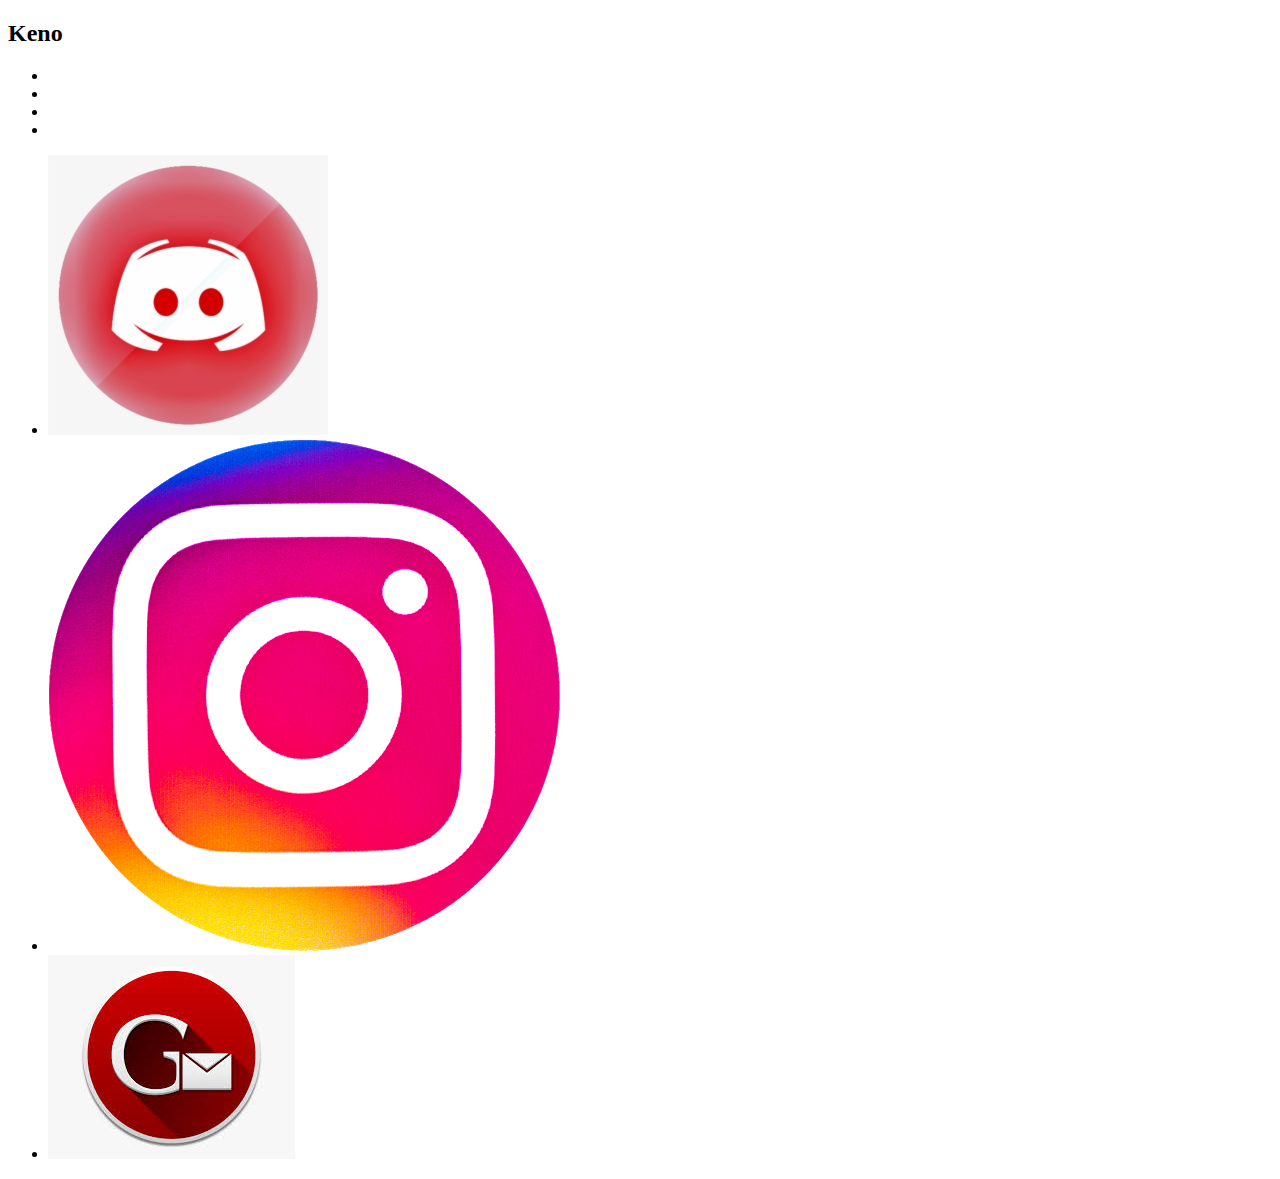
==== index.html @ cedfd24b "Add files via upload" ====
<!DOCTYPE html>
<html lang="en">
<head>
    <meta charset="UTF-8">
    <meta name="Keno-Portfolio">
    <link rel="stylesheet" href="css/style.css">
    <title>Keno |Portfolio</title>
    <style> .mon-discord {height: 100px;}</style>
     <style> .mon-insta {height: 100px;}</style>
     <style> .mon-gmail {height: 100px;}</style>
    
</head>
<body>
    <nav>
        <div id="logo"><h2>Keno</h2></div>
        <div id="internal-link">
            <ul>
                <li> <a href="Acceuil"></a></li>
                <li><a href="Services"></a></li>
                <li><a href="Projets"></a></li>
                <li><a href="Contacts"></a></li>
            </ul>
        </div>
        <div>
            <ul>
                <li>
                    <a href="">
                        <img src="images/img-discord.jpeg" alt="Discord">
                    </a>
                </li>
                <li>
                    <a href="">
                        <img src="images/insta-logo.png" alt="Instagram">
                    </a>
                </li>
                <li>
                    <a href="">
                        <img src="images/gmail-logo.jpeg" alt="">
                    </a>
                </li>
            </ul>

        </div>

    </nav>
</body>
</html>
---- css/style.css ----
n
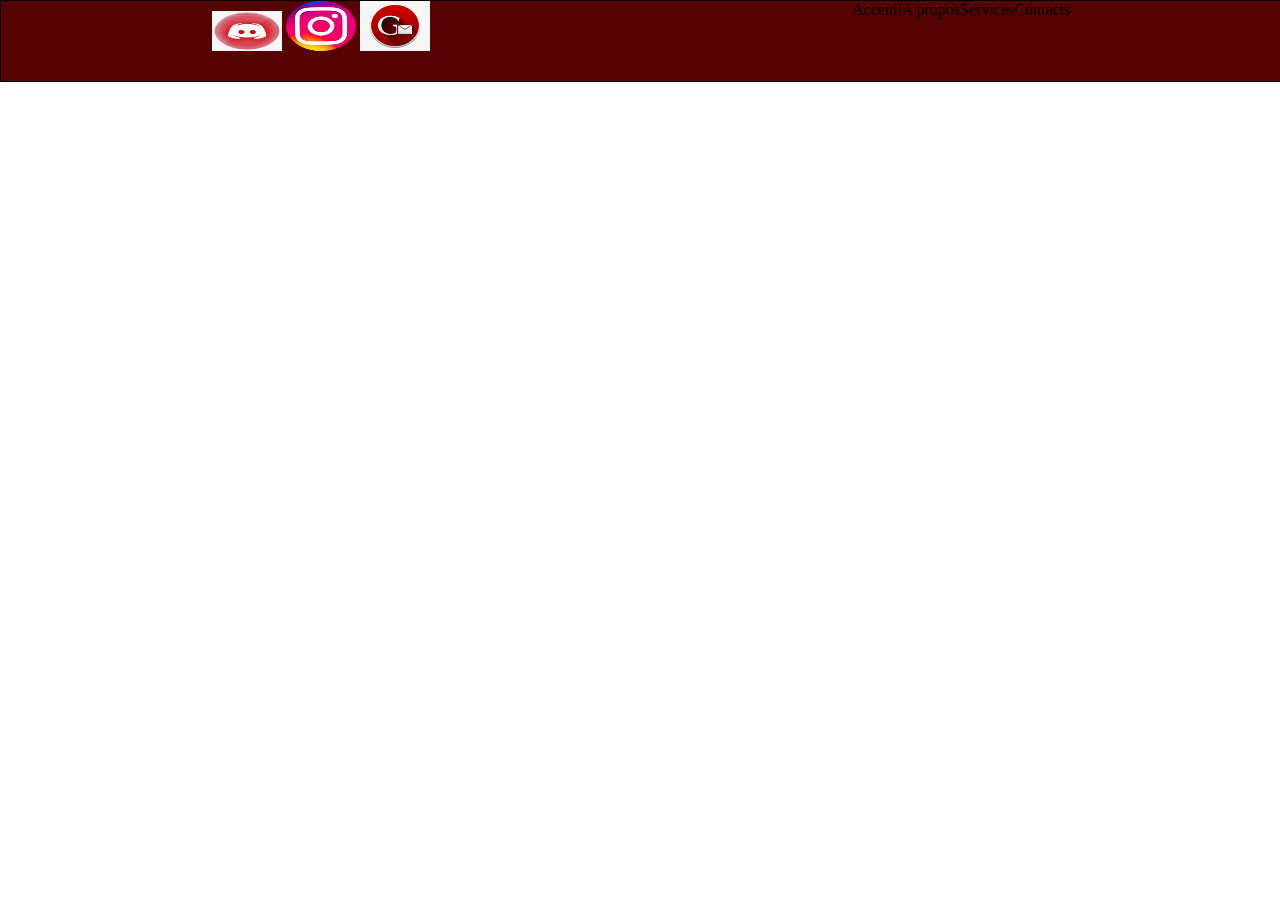
==== commit de167ccc: "Add files via upload" ====
--- a/index.html
+++ b/index.html
@@ -1,47 +1,36 @@
 <!DOCTYPE html>
-<html lang="en">
+<html lang="fr">
 <head>
     <meta charset="UTF-8">
+    <meta name="viewport" content="width=device-width, initial-scale=1.0">
     <meta name="Keno-Portfolio">
     <link rel="stylesheet" href="css/style.css">
-    <title>Keno |Portfolio</title>
-    <style> .mon-discord {height: 100px;}</style>
-     <style> .mon-insta {height: 100px;}</style>
-     <style> .mon-gmail {height: 100px;}</style>
-    
+    <title>Keno |Portfolio</title>  
 </head>
+
 <body>
-    <nav>
-        <div id="logo"><h2>Keno</h2></div>
-        <div id="internal-link">
-            <ul>
-                <li> <a href="Acceuil"></a></li>
-                <li><a href="Services"></a></li>
-                <li><a href="Projets"></a></li>
-                <li><a href="Contacts"></a></li>
-            </ul>
-        </div>
-        <div>
-            <ul>
-                <li>
-                    <a href="">
-                        <img src="images/img-discord.jpeg" alt="Discord">
-                    </a>
-                </li>
-                <li>
-                    <a href="">
-                        <img src="images/insta-logo.png" alt="Instagram">
-                    </a>
-                </li>
-                <li>
-                    <a href="">
-                        <img src="images/gmail-logo.jpeg" alt="">
-                    </a>
-                </li>
-            </ul>
+    <header>
+        <div class="Logo">
+            <img src="images/img-discord.jpeg" alt="mon discord" width="70" height="40">
+            <img src="images/insta-logo.png"   alt="mon insta" width="70" height="50">
+            <img src="images/gmail-logo.jpeg"  alt="mon gmail" width="70" height="50">
 
         </div>
 
-    </nav>
+        <nav>
+            <ul>
+                <li> <a href="#"></a> Acceuil</li>
+                <li> <a href="#"></a> A propos</li>
+                <li> <a href="#"></a> Services</li>
+                <li> <a href="#"></a> Contacts</li>
+            </ul>
+        </nav>
+
+    </header>
+
+    <section>
+        <article></article>
+        <article></article>
+    </section>
 </body>
 </html>--- a/css/style.css
+++ b/css/style.css
@@ -1 +1,30 @@
-n+*
+{
+    margin: 0%;
+    padding: 0%;
+
+}
+
+header
+{
+    width: 100%;
+    height: 80px;
+    border: 1px solid black;
+    background: rgb(88, 3, 3);
+    justify-content: space-around;
+    display: flex;
+}
+li
+{
+    list-style: none;
+}
+ul
+{
+    display: flex;
+    justify-content: space-around;
+  text-decoration-style: none;
+}
+nav
+{
+    display: flex;
+}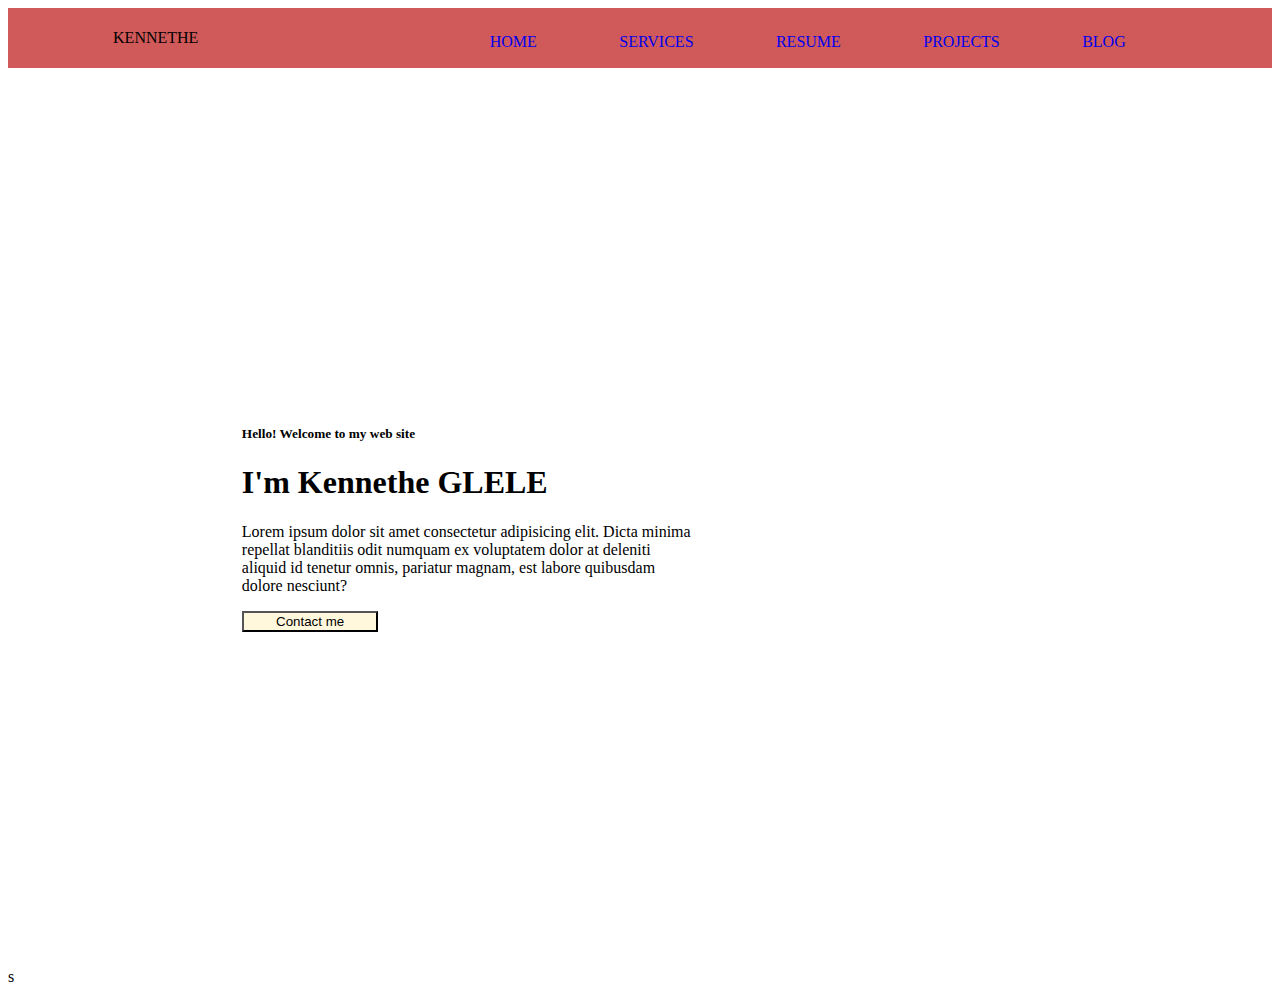
==== commit 3e0f61bd: "Ma première utilisation de mon portfolio" ====
--- a/index.html
+++ b/index.html
@@ -3,34 +3,42 @@
 <head>
     <meta charset="UTF-8">
     <meta name="viewport" content="width=device-width, initial-scale=1.0">
-    <meta name="Keno-Portfolio">
     <link rel="stylesheet" href="css/style.css">
     <title>Keno |Portfolio</title>  
 </head>
 
 <body>
     <header>
-        <div class="Logo">
-            <img src="images/img-discord.jpeg" alt="mon discord" width="70" height="40">
-            <img src="images/insta-logo.png"   alt="mon insta" width="70" height="50">
-            <img src="images/gmail-logo.jpeg"  alt="mon gmail" width="70" height="50">
-
+        <div class="Name">
+            KENNETHE
         </div>
 
         <nav>
             <ul>
-                <li> <a href="#"></a> Acceuil</li>
-                <li> <a href="#"></a> A propos</li>
-                <li> <a href="#"></a> Services</li>
-                <li> <a href="#"></a> Contacts</li>
+                <li> <a href="#">HOME</a> </li>
+                <li> <a href="#">SERVICES</a> </li>
+                <li> <a href="#"> RESUME</a></li>
+                <li> <a href="#">PROJECTS</a> </li>
+                <li> <a href="#">BLOG</a></li>
             </ul>
         </nav>
-
     </header>
-
     <section>
-        <article></article>
-        <article></article>
+        <article>
+               <div class="information">
+                    <div class="personal_info_content">
+                        <h5>Hello! Welcome to my web site</h5>
+                        <h1>I'm Kennethe GLELE</h1>
+                        <p>Lorem ipsum dolor sit amet consectetur adipisicing elit. Dicta minima repellat blanditiis odit numquam ex voluptatem dolor at deleniti aliquid id tenetur omnis, pariatur magnam, est labore quibusdam dolore nesciunt?</p>
+                        <button>Contact me</button>
+                    </div>
+               </div>
+               <div class="pictures">
+                   <img src="" alt="">
+               </div>
+        </article>
     </section>
+    <footer></footer>
+    s
 </body>
 </html>--- a/css/style.css
+++ b/css/style.css
@@ -1,18 +1,22 @@
+<style>
+@import url('https://fonts.googleapis.com/css2?family=Cinzel+Decorative:wght@700&family=EB+Garamond:ital,wght@1,500;1,600&family=Faster+One&family=Grand+Hotel&family=Sancreek&display=swap');
+</style> 
+<style>
+@import url('https://fonts.googleapis.com/css2?family=Bungee&family=Rubik+Mono+One&display=swap');
+</style>
 *
 {
     margin: 0%;
     padding: 0%;
-
 }
 
 header
 {
     width: 100%;
-    height: 80px;
-    border: 1px solid black;
-    background: rgb(88, 3, 3);
+    height: 60px;
+    background: rgba(196, 44, 44, 0.788);
+    display: flex;
     justify-content: space-around;
-    display: flex;
 }
 li
 {
@@ -22,9 +26,81 @@
 {
     display: flex;
     justify-content: space-around;
-  text-decoration-style: none;
+    margin-top: 25px;
 }
+
 nav
 {
+   width: 60%;
+   height: 40%;
+   color: black;
+}
+a:hover
+{
+    color: rgb(240, 20, 20);
+}
+a
+{
+    text-decoration: none;
+}
+.Name
+{
+    color: black;
     display: flex;
+    align-items: center;
+    justify-content: space-around;
+
+    font-family: 'EB Garamond', serif;
+   /* font-family: 'Faster One', cursive;
+    font-family: 'Grand Hotel', cursive;
+    font-family: 'Sancreek', cursive;*/
+}
+button
+{
+    width: 30%;
+    background: cornsilk;
+}
+button:hover
+{
+    color: blue;
+}
+section
+{
+    width: 100%;
+    height: 100vh;
+    display: flex;
+    align-items: center;
+    justify-content: space-around;
+}
+article
+{
+    width: 90%;
+    height: 80%;
+    display: flex;
+    align-items: center;
+    justify-content: space-around;
+}
+
+.information
+{
+    width: 40%;
+    height: 500px;
+    display: flex;
+    align-items: center;
+    justify-content: space-around;
+}
+.picture
+{
+    width: 40%;
+    height: 500px;
+}
+h6
+{
+   /* font-family: 'Bungee', cursive;*/
+    font-family: 'Rubik Mono One', sans-serif;   
+}
+h1
+{
+    /*width: 20%;*/
+    height: 2s0px;
 }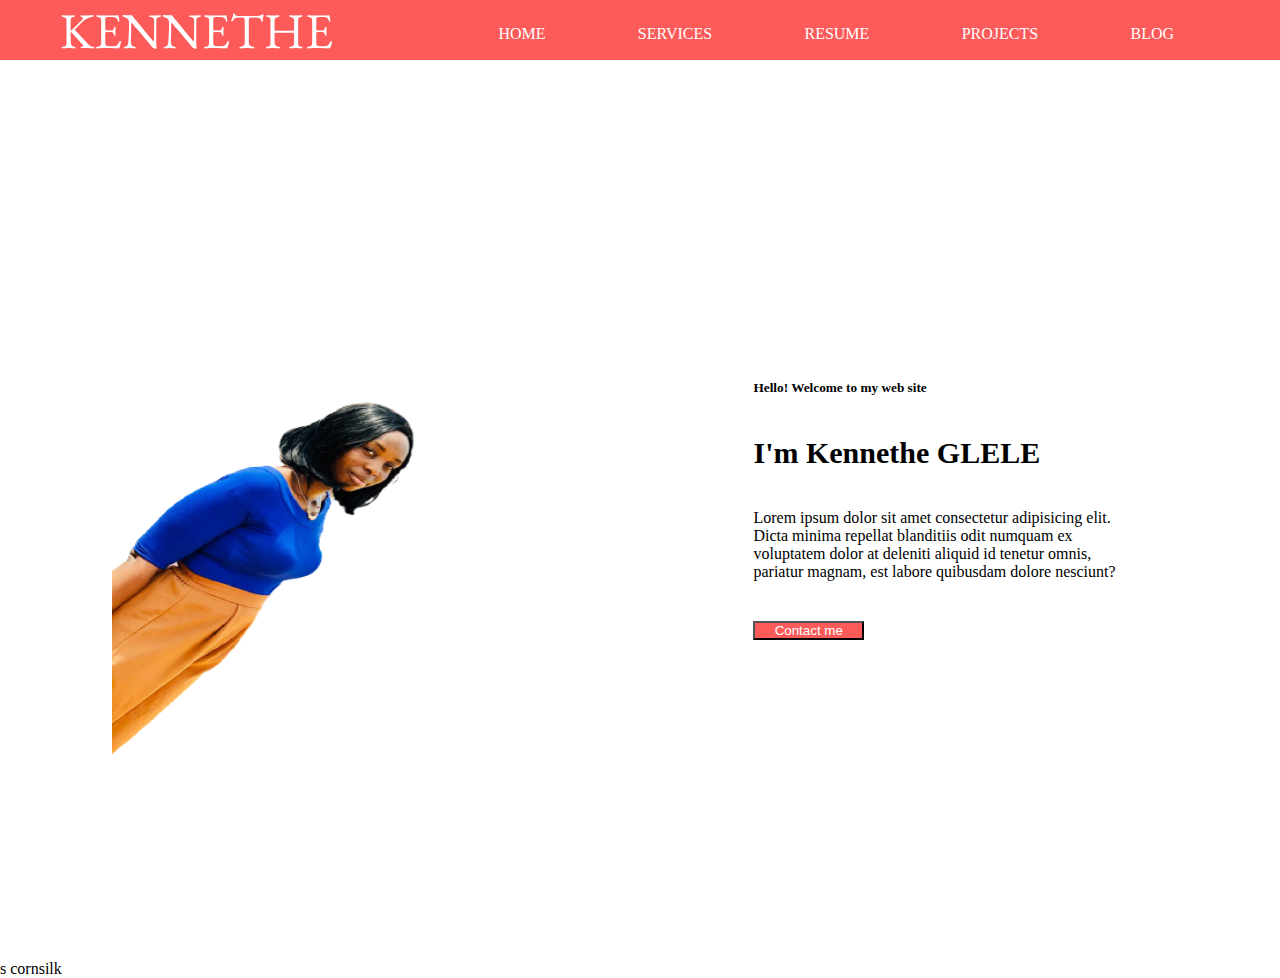
==== commit 944a2341: "Ma 3em  actualisation de mon Portfolio" ====
--- a/index.html
+++ b/index.html
@@ -25,6 +25,10 @@
     </header>
     <section>
         <article>
+                <div class="pictures">
+                    <img src="images/kenno_detour.png" alt="keno" width="500" height="500">
+                </div>
+
                <div class="information">
                     <div class="personal_info_content">
                         <h5>Hello! Welcome to my web site</h5>
@@ -33,12 +37,9 @@
                         <button>Contact me</button>
                     </div>
                </div>
-               <div class="pictures">
-                   <img src="" alt="">
-               </div>
         </article>
     </section>
     <footer></footer>
     s
 </body>
-</html>+</html>cornsilk--- a/css/style.css
+++ b/css/style.css
@@ -1,9 +1,6 @@
-<style>
+
 @import url('https://fonts.googleapis.com/css2?family=Cinzel+Decorative:wght@700&family=EB+Garamond:ital,wght@1,500;1,600&family=Faster+One&family=Grand+Hotel&family=Sancreek&display=swap');
-</style> 
-<style>
 @import url('https://fonts.googleapis.com/css2?family=Bungee&family=Rubik+Mono+One&display=swap');
-</style>
 *
 {
     margin: 0%;
@@ -14,7 +11,7 @@
 {
     width: 100%;
     height: 60px;
-    background: rgba(196, 44, 44, 0.788);
+    background: rgba(252, 46, 46, 0.788);
     display: flex;
     justify-content: space-around;
 }
@@ -37,20 +34,22 @@
 }
 a:hover
 {
-    color: rgb(240, 20, 20);
+    color: black;
 }
 a
 {
     text-decoration: none;
+    color: white;
 }
 .Name
 {
-    color: black;
+    color: rgb(255, 255, 255);
     display: flex;
     align-items: center;
     justify-content: space-around;
 
     font-family: 'EB Garamond', serif;
+    font-size: 50px;
    /* font-family: 'Faster One', cursive;
     font-family: 'Grand Hotel', cursive;
     font-family: 'Sancreek', cursive;*/
@@ -58,11 +57,13 @@
 button
 {
     width: 30%;
-    background: cornsilk;
+    background: rgba(252, 46, 46, 0.788);
+    color: white;
+
 }
 button:hover
 {
-    color: blue;
+    color: black;
 }
 section
 {
@@ -88,6 +89,17 @@
     display: flex;
     align-items: center;
     justify-content: space-around;
+    
+}
+
+.personal_info_content
+{
+    
+    width: 80%;
+    height: 300px;
+    display: flex;
+    flex-direction: column;
+    justify-content: space-around;
 }
 .picture
 {
@@ -102,5 +114,5 @@
 h1
 {
     /*width: 20%;*/
-    height: 2s0px;
+    font-size: 30px;
 }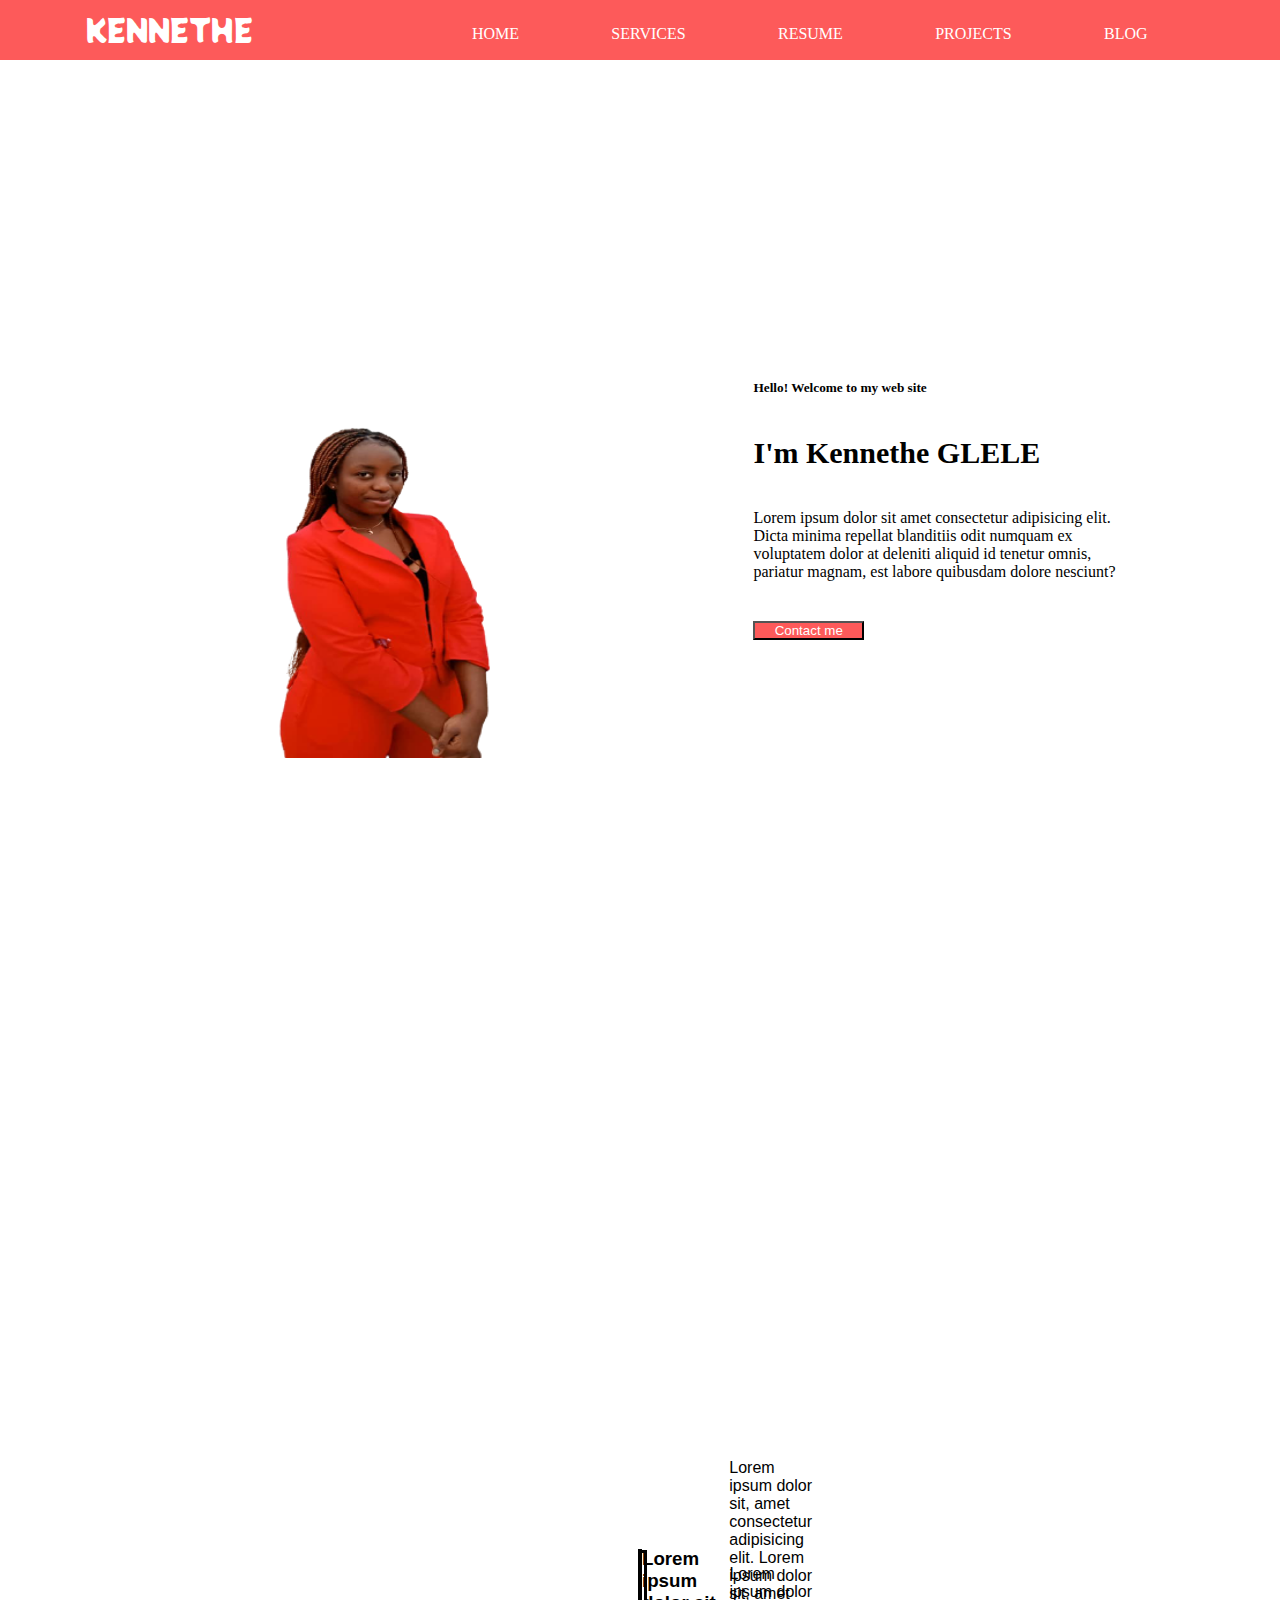
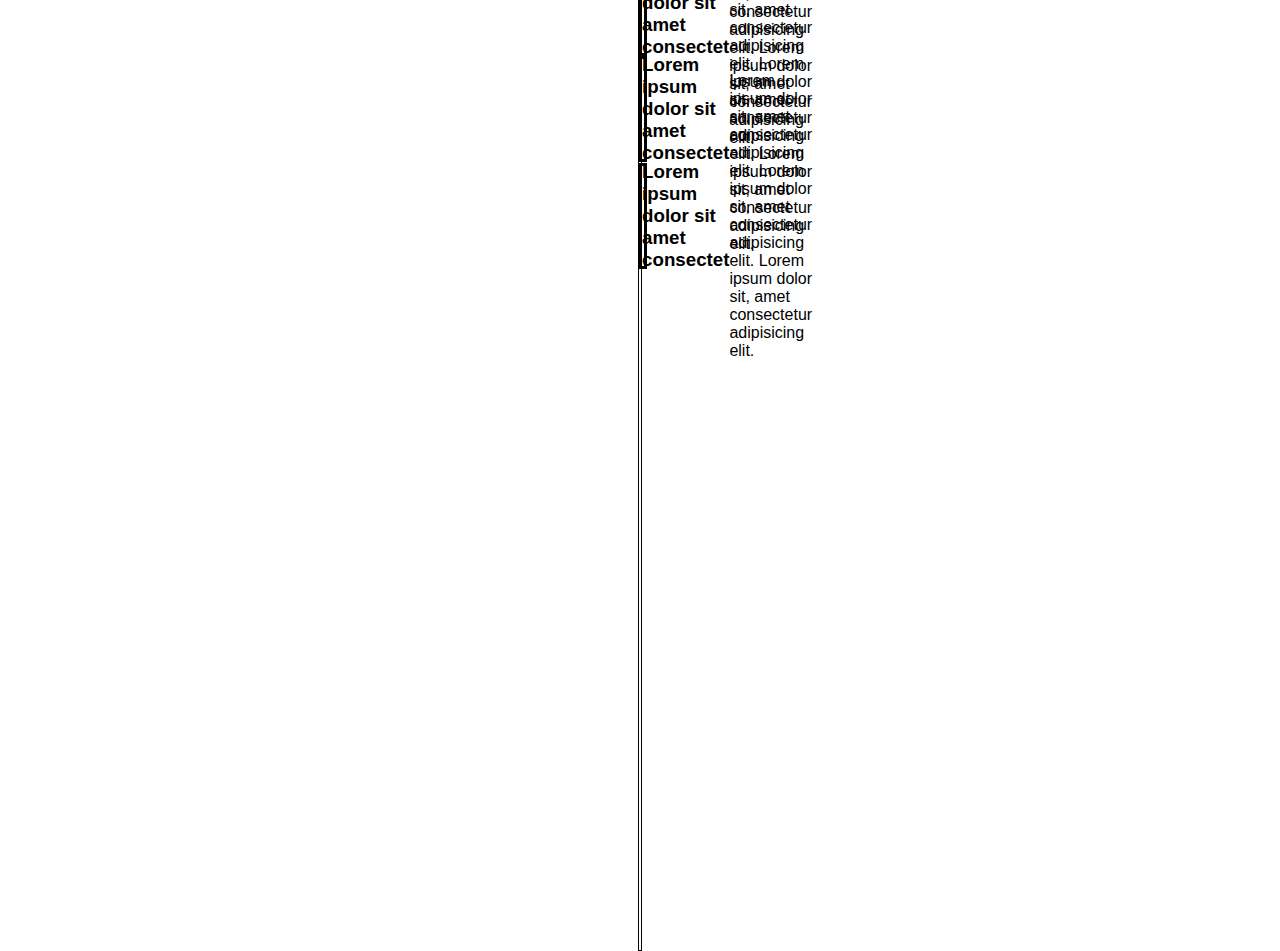
==== commit 55ff00ce: "Troisième actualisation de mon Portfolio" ====
--- a/index.html
+++ b/index.html
@@ -23,10 +23,11 @@
             </ul>
         </nav>
     </header>
+    
     <section>
         <article>
                 <div class="pictures">
-                    <img src="images/kenno_detour.png" alt="keno" width="500" height="500">
+                    <img src="images/kennethe.png" alt="keno" width="500" height="500">
                 </div>
 
                <div class="information">
@@ -39,7 +40,55 @@
                </div>
         </article>
     </section>
+
+    
+    <section class="sec2">
+        <article>
+
+            <div class="box-timeline">
+                <div id="line">
+                     <div class="rond1"></div>
+                     <div class="rond2"></div>
+                     <div class="rond3"></div>
+                     <div class="rond4"></div>
+                    
+                     <div class="box1">
+                        <h3>Lorem ipsum dolor sit amet consectet</h3>
+                        <p>
+                            Lorem ipsum dolor sit, amet consectetur adipisicing elit.
+                            Lorem ipsum dolor sit, amet consectetur adipisicing elit.
+                            Lorem ipsum dolor sit, amet consectetur adipisicing elit.
+                       </p>
+                     </div>
+
+                     <div class="box3">
+                        <h3>Lorem ipsum dolor sit amet consectet</h3>
+                        <p>
+                            Lorem ipsum dolor sit, amet consectetur adipisicing elit.
+                            Lorem ipsum dolor sit, amet consectetur adipisicing elit.
+                            Lorem ipsum dolor sit, amet consectetur adipisicing elit.
+                            
+                       </p>
+                     </div>
+
+                     <div class="box4">
+                        <h3>Lorem ipsum dolor sit amet consectet</h3>
+                        <p>
+                            Lorem ipsum dolor sit, amet consectetur adipisicing elit.
+                            Lorem ipsum dolor sit, amet consectetur adipisicing elit.
+                            Lorem ipsum dolor sit, amet consectetur adipisicing elit.
+                            
+                       </p>
+                     </div>
+
+                     
+
+            </div>
+
+        </article>
+
+    </section>
     <footer></footer>
-    s
+    
 </body>
-</html>cornsilk+</html>--- a/css/style.css
+++ b/css/style.css
@@ -1,6 +1,4 @@
-
-@import url('https://fonts.googleapis.com/css2?family=Cinzel+Decorative:wght@700&family=EB+Garamond:ital,wght@1,500;1,600&family=Faster+One&family=Grand+Hotel&family=Sancreek&display=swap');
-@import url('https://fonts.googleapis.com/css2?family=Bungee&family=Rubik+Mono+One&display=swap');
+@import url('https://fonts.googleapis.com/css2?family=Potta+One&display=swap');
 *
 {
     margin: 0%;
@@ -47,12 +45,8 @@
     display: flex;
     align-items: center;
     justify-content: space-around;
-
-    font-family: 'EB Garamond', serif;
-    font-size: 50px;
-   /* font-family: 'Faster One', cursive;
-    font-family: 'Grand Hotel', cursive;
-    font-family: 'Sancreek', cursive;*/
+    font-family: 'Potta One', cursive;
+    font-size: 30px;
 }
 button
 {
@@ -115,4 +109,88 @@
 {
     /*width: 20%;*/
     font-size: 30px;
-}+}
+
+.sec2
+{
+    font-family: sans-serif;
+    margin-top: 50%;
+}
+/*#Création
+{
+    text-align: center;
+    color: blanchedalmond;
+    padd
+}*/
+
+.box-timeline
+{
+    width: 40%;
+    height: 500px;
+    display: flex;
+    align-items: center;
+    justify-content: space-around;
+    
+}
+#line
+{
+    width: 2px;
+    height: 1000px; /*j'ai mis 1000 parce que l'autre est bcp trop long*/
+    border:1px solid black ;
+    margin: 0 auto;
+    display: flex;
+    flex-direction: column;
+}
+  
+
+
+ .box1
+ {
+    width: 80%;
+    height: 100px;
+    border: 3px solid black;
+    display: flex;
+    align-items: center;
+    justify-content:space-around ;
+    
+ }   
+
+
+.box2
+{
+    width: 80%;
+    height: 100px;
+    border: 3px solid black;
+    display: flex;
+    align-items: center;
+    justify-content: space-around;
+    padding: 5%;
+    margin-top: 10%;
+    min-height: auto;
+}
+.box3
+{
+    width: 80%;
+    height: 100px;
+    border: 3px solid black;
+    display: flex;
+    align-items: center;
+    justify-content: space-around;
+    padding: 5%;
+    margin-top: 10%;
+    min-height: auto;
+}
+.box4
+{
+    width: 80%;
+    height: 100px;
+    border: 3px solid black;
+    display: flex;
+    align-items: center;
+    justify-content: space-around;
+    padding: 5%;
+    margin-top: 10%; 
+    min-height: auto;
+}
+
+
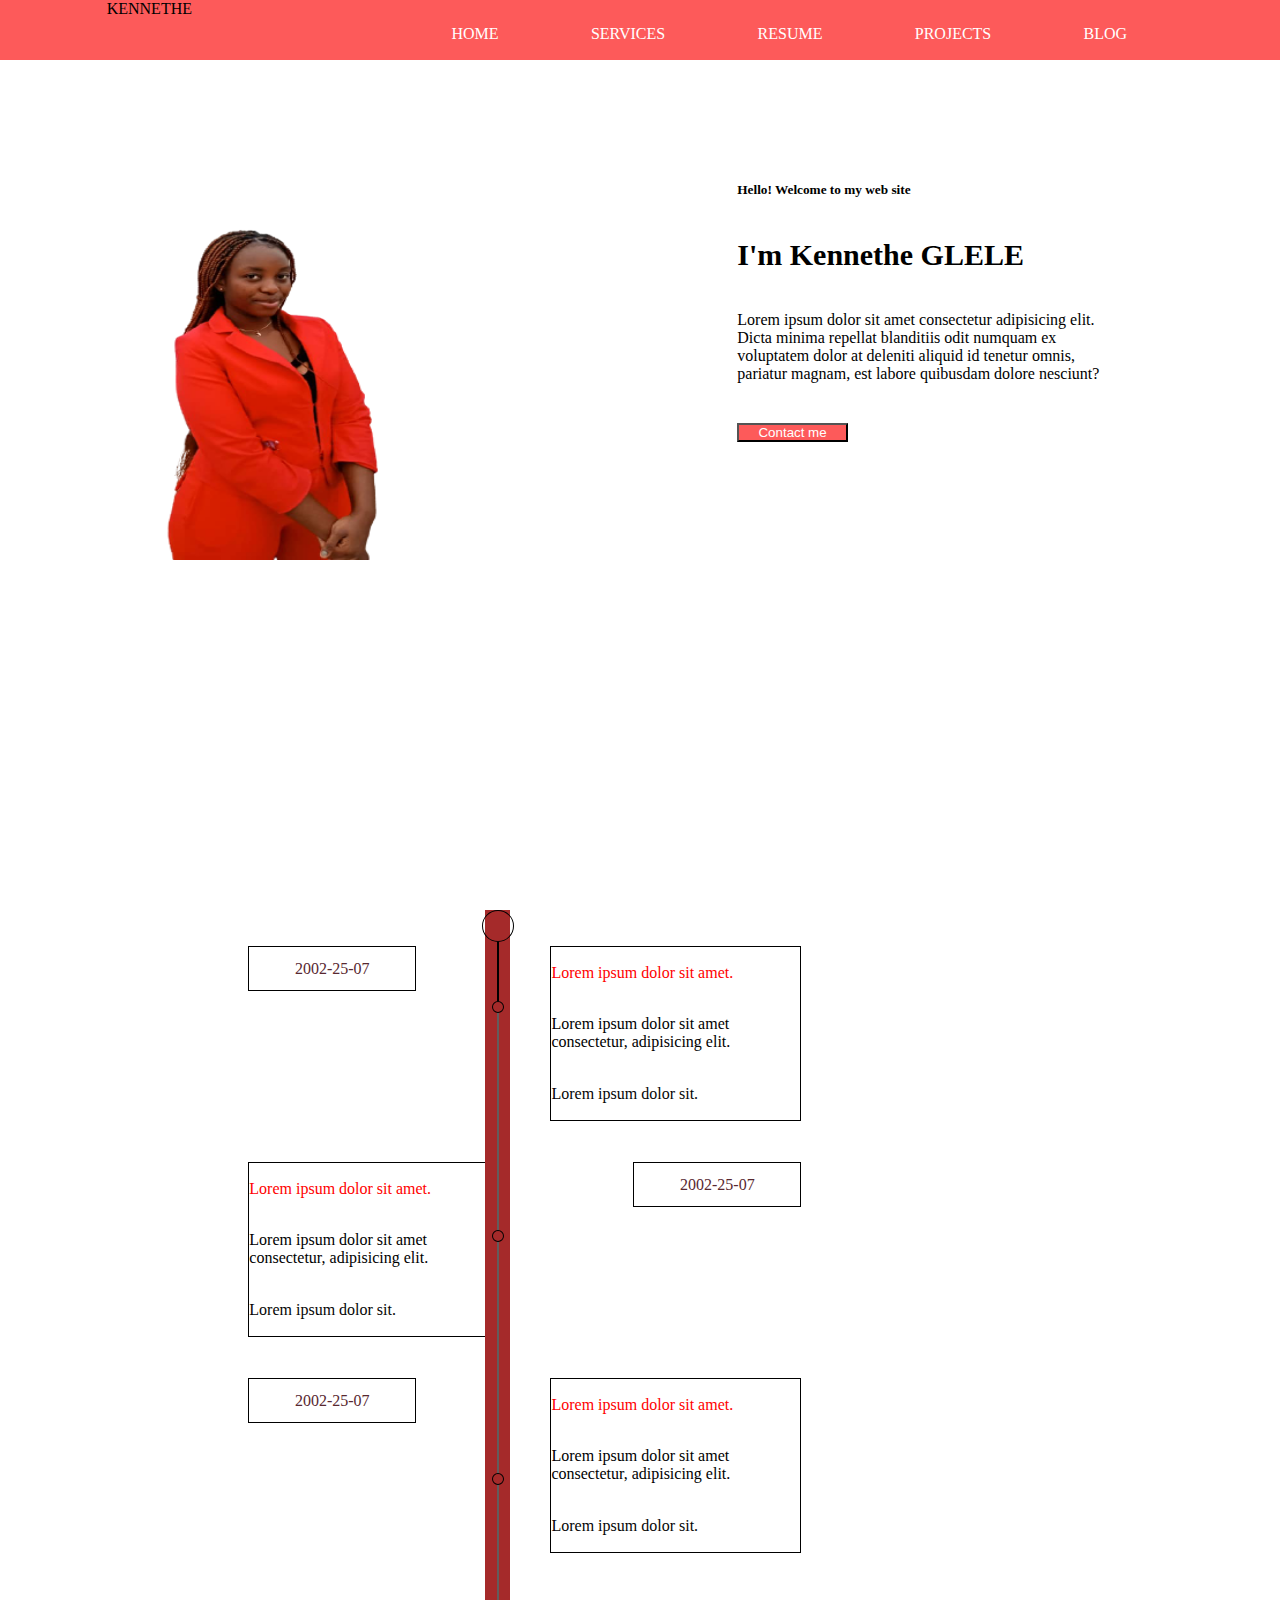
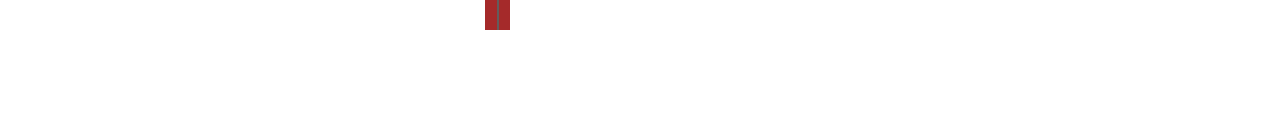
==== commit 0c8b129a: "Ma 4eme(1) actualisation de mon Portfolio" ====
--- a/index.html
+++ b/index.html
@@ -4,6 +4,7 @@
     <meta charset="UTF-8">
     <meta name="viewport" content="width=device-width, initial-scale=1.0">
     <link rel="stylesheet" href="css/style.css">
+    <link rel="stylesheet" href="https://use.fontawesome.com/releases/v5.9.0/css/all.css" integrity="sha384-i1LQnF23gykqWXg6jxC2ZbCbUMxyw5gLZY6UiUS98LYV5unm8GWmfkIS6jqJfb4E" crossorigin="anonymous">
     <title>Keno |Portfolio</title>  
 </head>
 
@@ -24,7 +25,7 @@
         </nav>
     </header>
     
-    <section>
+    <section class="Sec1   ">
         <article>
                 <div class="pictures">
                     <img src="images/kennethe.png" alt="keno" width="500" height="500">
@@ -44,50 +45,67 @@
     
     <section class="sec2">
         <article>
+           <div class="line_content">
+                <div class="rond_etoile">
+                    <i class="far fa-star"></i>
+                </div>
+                <div class="barre_small"></div>
+                <div class="rond"></div>
+                <div class="barre_02"></div>
+                <div class="rond"></div>
+                <div class="barre_03"></div>
+                <div class="rond"></div>
+                <div class="barre_end"></div>
+           </div>
 
-            <div class="box-timeline">
-                <div id="line">
-                     <div class="rond1"></div>
-                     <div class="rond2"></div>
-                     <div class="rond3"></div>
-                     <div class="rond4"></div>
-                    
-                     <div class="box1">
-                        <h3>Lorem ipsum dolor sit amet consectet</h3>
-                        <p>
-                            Lorem ipsum dolor sit, amet consectetur adipisicing elit.
-                            Lorem ipsum dolor sit, amet consectetur adipisicing elit.
-                            Lorem ipsum dolor sit, amet consectetur adipisicing elit.
-                       </p>
-                     </div>
 
-                     <div class="box3">
-                        <h3>Lorem ipsum dolor sit amet consectet</h3>
-                        <p>
-                            Lorem ipsum dolor sit, amet consectetur adipisicing elit.
-                            Lorem ipsum dolor sit, amet consectetur adipisicing elit.
-                            Lorem ipsum dolor sit, amet consectetur adipisicing elit.
-                            
-                       </p>
-                     </div>
+           <div class="box_content">
 
-                     <div class="box4">
-                        <h3>Lorem ipsum dolor sit amet consectet</h3>
-                        <p>
-                            Lorem ipsum dolor sit, amet consectetur adipisicing elit.
-                            Lorem ipsum dolor sit, amet consectetur adipisicing elit.
-                            Lorem ipsum dolor sit, amet consectetur adipisicing elit.
-                            
-                       </p>
-                     </div>
-
-                     
-
+            <div class="box">
+                <div class="box_element_content">
+                    <div class="box_element1">
+                        <span class="date">2002-25-07</span>
+                    </div>
+                    <div class="box_element">
+                        <span class="box_element_title">Lorem ipsum dolor sit amet.</span>
+                        <span class="box_element_description">Lorem ipsum dolor sit amet consectetur, adipisicing elit.</span>
+                        <span class="box_element_end">Lorem ipsum dolor sit.</span>
+                    </div>
+                </div>
             </div>
 
+            <div class="box">
+                <div class="box_element_content">
+                    <div class="box_element">
+                        <span class="box_element_title">Lorem ipsum dolor sit amet.</span>
+                        <span class="box_element_description">Lorem ipsum dolor sit amet consectetur, adipisicing elit.</span>
+                        <span class="box_element_end">Lorem ipsum dolor sit.</span>
+                    </div>
+                    <div class="box_element1">
+                        <span class="date">2002-25-07</span>
+                    </div>
+                </div>
+            </div>
+
+            <div class="box">
+                <div class="box_element_content">
+                    <div class="box_element1">
+                        <span class="date">2002-25-07</span>
+                    </div>
+                    <div class="box_element">
+                        <span class="box_element_title">Lorem ipsum dolor sit amet.</span>
+                        <span class="box_element_description">Lorem ipsum dolor sit amet consectetur, adipisicing elit.</span>
+                        <span class="box_element_end">Lorem ipsum dolor sit.</span>
+                    </div>
+                </div>
+            </div>
+
+        </div> 
+
         </article>
+    </section>
 
-    </section>
+   
     <footer></footer>
     
 </body>
--- a/css/style.css
+++ b/css/style.css
@@ -28,24 +28,26 @@
 {
    width: 60%;
    height: 40%;
-   color: black;
-}
+   color: black rgb(255, 255, 255);   
+}
+
 a:hover
 {
     color: black;
 }
+
 a
 {
     text-decoration: none;
     color: white;
 }
-.Name
+.Name0
 {
     color: rgb(255, 255, 255);
     display: flex;
     align-items: center;
     justify-content: space-around;
-    font-family: 'Potta One', cursive;
+   font-family: 'Potta One', cursive;
     font-size: 30px;
 }
 button
@@ -53,16 +55,18 @@
     width: 30%;
     background: rgba(252, 46, 46, 0.788);
     color: white;
-
 }
 button:hover
 {
     color: black;
-}
-section
-{
-    width: 100%;
-    height: 100vh;
+    transform: translateX(5px);
+    transition: all 0.8 ease;
+
+}
+.sec1
+{
+    width: 100%;
+    height: 70vh;
     display: flex;
     align-items: center;
     justify-content: space-around;
@@ -100,97 +104,155 @@
     width: 40%;
     height: 500px;
 }
-h6
-{
-   /* font-family: 'Bungee', cursive;*/
-    font-family: 'Rubik Mono One', sans-serif;   
-}
+  
 h1
 {
-    /*width: 20%;*/
     font-size: 30px;
 }
 
 .sec2
-{
-    font-family: sans-serif;
-    margin-top: 50%;
-}
-/*#Création
-{
-    text-align: center;
-    color: blanchedalmond;
-    padd
-}*/
-
-.box-timeline
-{
-    width: 40%;
-    height: 500px;
-    display: flex;
-    align-items: center;
+{  
+    width: 100%;
+    height: 100vh;
+    display: flex;
+    align-items: center;
+    justify-content: space-around;
+    margin-top: 20%;
+   /* background-color: rgb(32, 30, 30);*/
+}
+article
+{
+    width: 90%;
+    height: 90%;
+    display: flex;
+    align-items: center;
+    justify-content: space-between;
+    background-color:white;
+
+}
+.line_content
+{
+    background-color: brown;
+    width: 25px;
+    height: 80%;
+    display: flex;
+    flex-direction: column;
+    align-items: center;
+   /* justify-content: space-around; */  
+   position: absolute;
+   left: 485px;
+}
+
+.rond_etoile
+{
+   border: 1px solid black;
+   border-radius: 50% 50% 50% 50%;
+    width: 30px;
+    height: 30px;
+    display: flex;
+    justify-content:space-around ;
+    align-items: center;
+}
+.barre_small
+{
+    border: 1px solid black;
+    width: 0px;
+    height:8% ; 
+}
+.rond
+{
+    border: 1px solid #000000;
+    border-radius: 50% 50% 50% 50%;
+     width: 10px;
+     height: 10px; 
+}
+.barre_02
+{
+    border: 1px solid rgb(99, 92, 92);
+    width: 0px;
+    height: 30%;
+}
+.barre_03
+{
+    border: 1px solid rgb(99, 92, 92);;
+    width: 0px;
+    height: 32%;
+}
+.barre_end
+{
+    border: 1px solid rgb(99, 92, 92);;
+    width: 0px;
+    height: 20%;
+}
+.box_content
+{
+    width: 80%;
+    height: 80%;
+    /*background-color: rgb(45, 255, 255);*/
+    display: flex;
+    flex-direction: column;
+    justify-content: space-around;
+    align-items: center;
+}
+.box
+{
+    width: 60%;
+    height: 60%;
+   /* background-color: red;*/
+    display: flex;
+    justify-content: space-around;
+    align-items: center;
+}
+.box_element_content
+{
+    width: 100%;
+    height: 100%;
+    display: flex;
+    justify-content: space-between;
+   /* background-color: darkblue;*/
+}
+.box_element1
+{
+    width: 30%;
+    height: 20%;
+   /* background-color: rgb(253, 253, 253);*/
+    display: flex;
+    align-items: center;
+    justify-content: space-around;
+    border: 1px solid black;
+}
+
+.box_element1:hover
+{
+    box-shadow: rgb(53, 53, 53) 2px 2px 5px 2px;
+}
+.box_element
+{
+    border: 1px solid black;
+    width: 45%;
+    height: 80%;
+   /* background-color: rgb(235, 226, 226);*/
+    display: flex;
+    flex-direction: column;
     justify-content: space-around;
     
 }
-#line
-{
-    width: 2px;
-    height: 1000px; /*j'ai mis 1000 parce que l'autre est bcp trop long*/
-    border:1px solid black ;
-    margin: 0 auto;
-    display: flex;
-    flex-direction: column;
-}
-  
-
-
- .box1
- {
-    width: 80%;
-    height: 100px;
-    border: 3px solid black;
-    display: flex;
-    align-items: center;
-    justify-content:space-around ;
-    
- }   
-
-
-.box2
-{
-    width: 80%;
-    height: 100px;
-    border: 3px solid black;
-    display: flex;
-    align-items: center;
-    justify-content: space-around;
-    padding: 5%;
-    margin-top: 10%;
-    min-height: auto;
-}
-.box3
-{
-    width: 80%;
-    height: 100px;
-    border: 3px solid black;
-    display: flex;
-    align-items: center;
-    justify-content: space-around;
-    padding: 5%;
-    margin-top: 10%;
-    min-height: auto;
-}
-.box4
-{
-    width: 80%;
-    height: 100px;
-    border: 3px solid black;
-    display: flex;
-    align-items: center;
-    justify-content: space-around;
-    padding: 5%;
-    margin-top: 10%; 
-    min-height: auto;
-}
-
-
+.box_element:hover
+{
+    box-shadow: rgb(53, 53, 53) 2px 2px 5px 2px;
+    border-color: transparent;
+    transform: translateY(-5px);
+    transition: all 0.5 ease;
+}
+.box_element_title
+{
+    color: red;
+}
+.box_element_end
+{
+    color: rgb(5, 5, 4);
+}
+.date
+{
+    color: rgb(88, 40, 48);
+}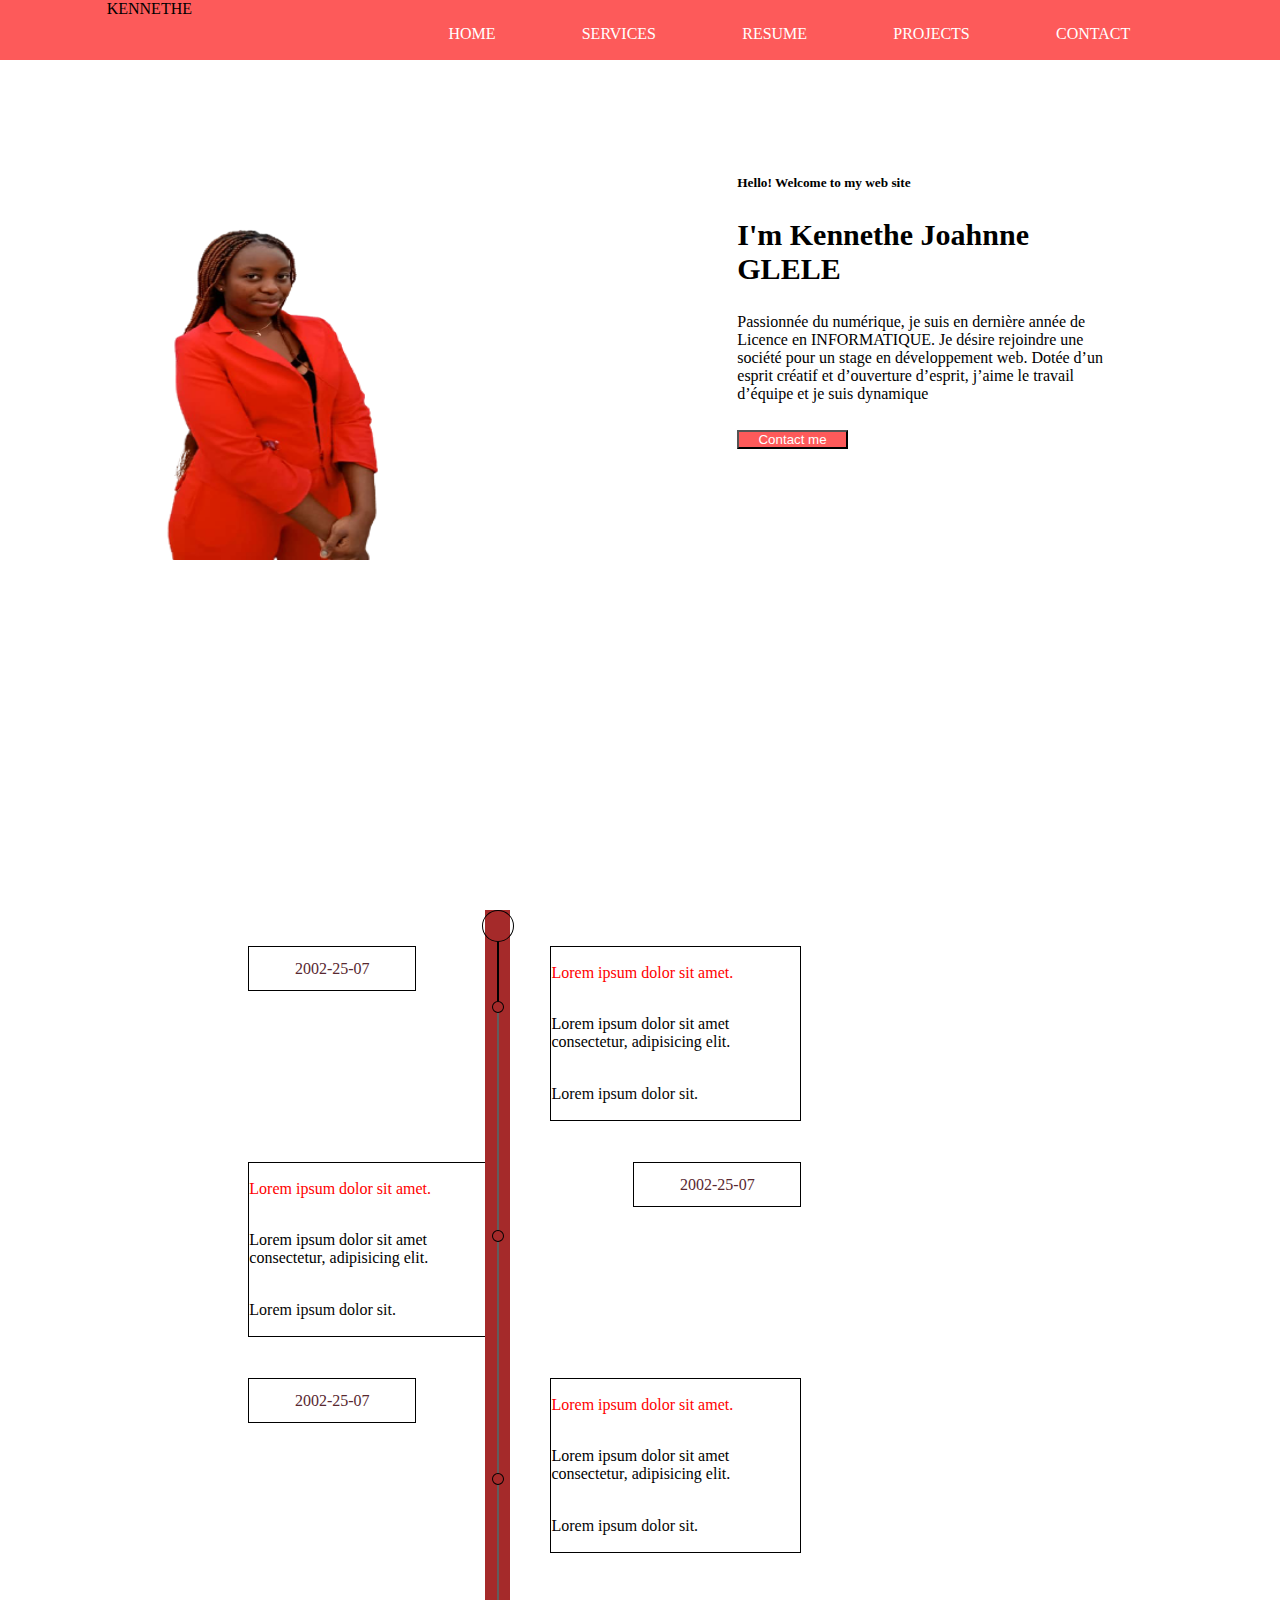
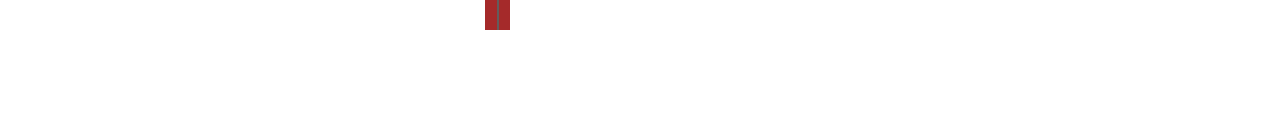
==== commit 28c90b45: "ajout du dossier template" ====
--- a/index.html
+++ b/index.html
@@ -20,7 +20,7 @@
                 <li> <a href="#">SERVICES</a> </li>
                 <li> <a href="#"> RESUME</a></li>
                 <li> <a href="#">PROJECTS</a> </li>
-                <li> <a href="#">BLOG</a></li>
+                <li> <a href="contact.html">CONTACT</a></li>
             </ul>
         </nav>
     </header>
@@ -34,8 +34,12 @@
                <div class="information">
                     <div class="personal_info_content">
                         <h5>Hello! Welcome to my web site</h5>
-                        <h1>I'm Kennethe GLELE</h1>
-                        <p>Lorem ipsum dolor sit amet consectetur adipisicing elit. Dicta minima repellat blanditiis odit numquam ex voluptatem dolor at deleniti aliquid id tenetur omnis, pariatur magnam, est labore quibusdam dolore nesciunt?</p>
+                        <h1>I'm Kennethe Joahnne GLELE</h1>
+                        <p>
+                            Passionnée du numérique, je suis en dernière année de Licence en INFORMATIQUE. 
+                            Je désire rejoindre une société pour un stage en développement web. Dotée d’un esprit
+                             créatif et d’ouverture d’esprit, j’aime le travail d’équipe et je suis dynamique
+                        </p>
                         <button>Contact me</button>
                     </div>
                </div>
